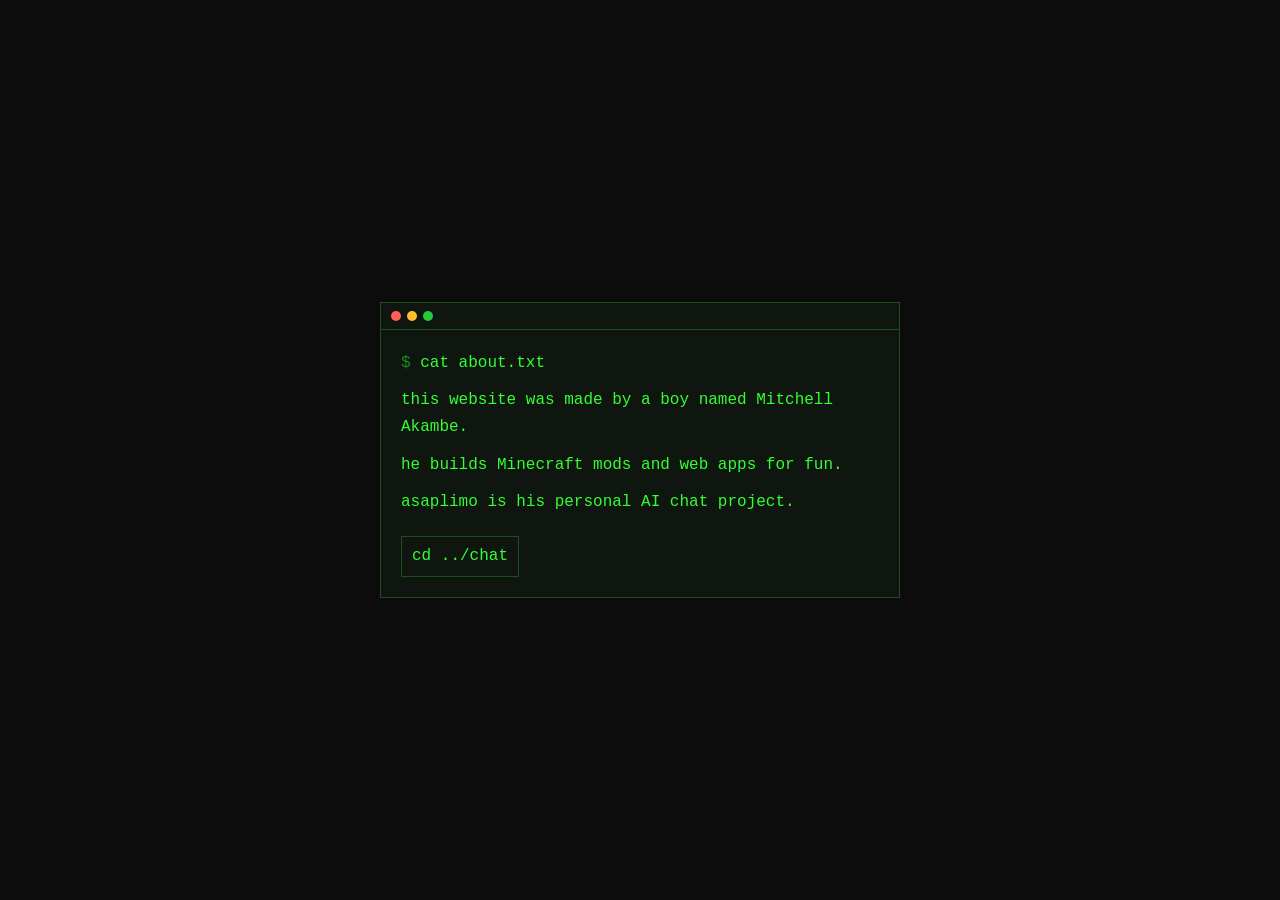
==== about.html @ 443e89f3 "Update and rename gui.html to about.html" ====
<!DOCTYPE html>
<html lang="en">
<head>
<meta charset="UTF-8">
<meta name="viewport" content="width=device-width, initial-scale=1.0">
<title>about — asaplimo</title>
<style>
:root{--bg:#0c0c0c;--fg:#33ff33;--dim:#1c8c1c;--border:#1f4d1f;--panel:#0f150f;}
*{box-sizing:border-box;margin:0;padding:0;}
body{background:var(--bg);color:var(--fg);font-family:"Courier New",monospace;min-height:100vh;display:flex;align-items:center;justify-content:center;padding:16px;}
.box{width:100%;max-width:520px;border:1px solid var(--border);background:var(--panel);}
.bar{display:flex;gap:6px;padding:8px 10px;border-bottom:1px solid var(--border);}
.dot{width:10px;height:10px;border-radius:50%;}
.dot.r{background:#ff5f56;}.dot.y{background:#ffbd2e;}.dot.g{background:#27c93f;}
.term{padding:20px;line-height:1.7;}
.line{margin-bottom:10px;}
.prompt::before{content:"$ ";color:var(--dim);}
a{color:var(--fg);}
.back{display:inline-block;margin-top:10px;border:1px solid var(--border);padding:6px 10px;text-decoration:none;}
.back:hover{background:#122612;}
</style>
</head>
<body>
<div class="box">
  <div class="bar"><div class="dot r"></div><div class="dot y"></div><div class="dot g"></div></div>
  <div class="term">
    <div class="line prompt">cat about.txt</div>
    <div class="line">this website was made by a boy named Mitchell Akambe.</div>
    <div class="line">he builds Minecraft mods and web apps for fun.</div>
    <div class="line">asaplimo is his personal AI chat project.</div>
    <a class="back" href="chat.html">cd ../chat</a>
  </div>
</div>
</body>
</html>
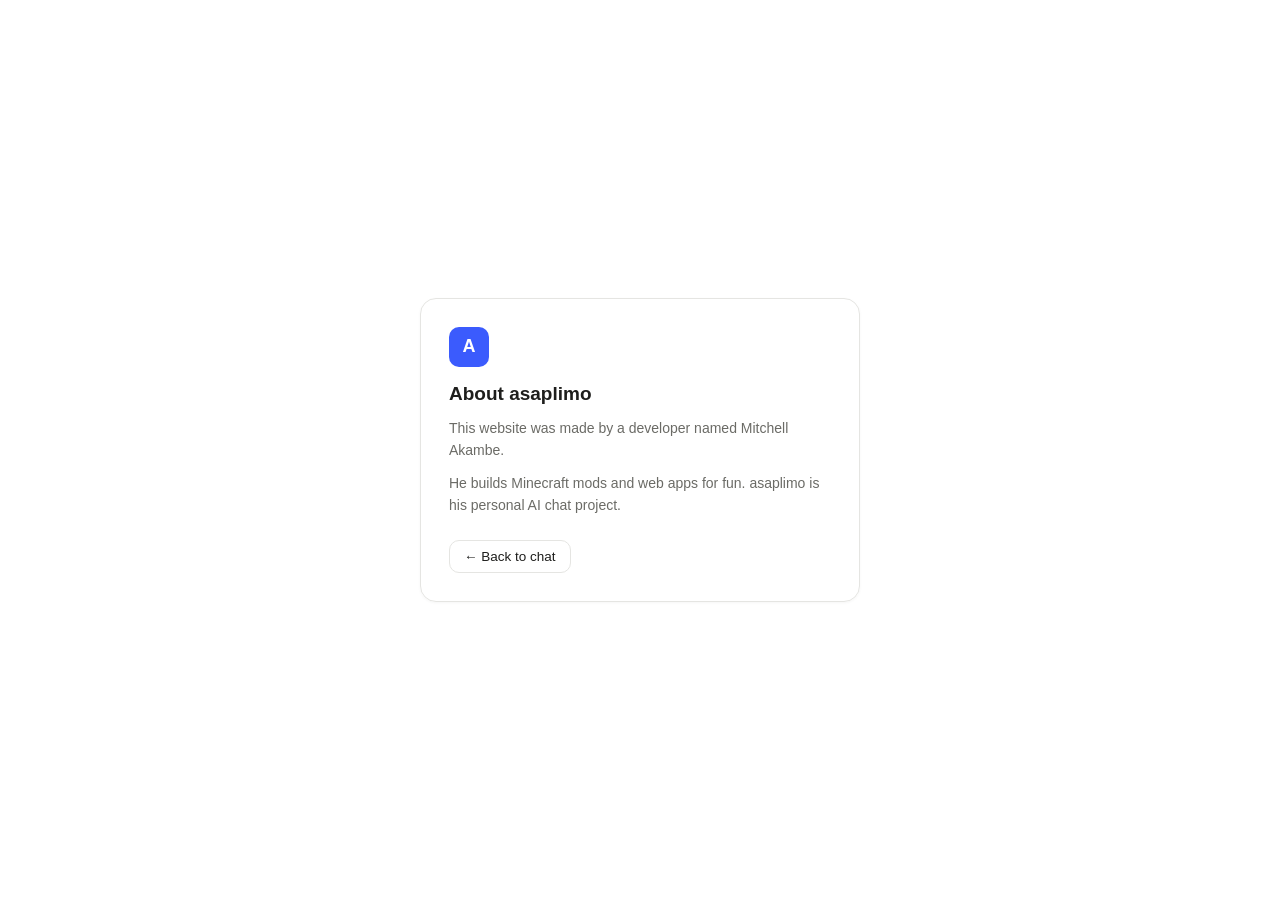
==== commit 7637f689: "Update about.html" ====
--- a/about.html
+++ b/about.html
@@ -3,33 +3,27 @@
 <head>
 <meta charset="UTF-8">
 <meta name="viewport" content="width=device-width, initial-scale=1.0">
-<title>about — asaplimo</title>
+<title>About — asaplimo</title>
+<link rel="icon" type="image/png" href="icons/logo.png">
 <style>
-:root{--bg:#0c0c0c;--fg:#33ff33;--dim:#1c8c1c;--border:#1f4d1f;--panel:#0f150f;}
+:root{--bg:#ffffff;--text:#1e1e1c;--text-dim:#6b6b66;--border:#e5e5e2;--accent:#3b5bfd;}
 *{box-sizing:border-box;margin:0;padding:0;}
-body{background:var(--bg);color:var(--fg);font-family:"Courier New",monospace;min-height:100vh;display:flex;align-items:center;justify-content:center;padding:16px;}
-.box{width:100%;max-width:520px;border:1px solid var(--border);background:var(--panel);}
-.bar{display:flex;gap:6px;padding:8px 10px;border-bottom:1px solid var(--border);}
-.dot{width:10px;height:10px;border-radius:50%;}
-.dot.r{background:#ff5f56;}.dot.y{background:#ffbd2e;}.dot.g{background:#27c93f;}
-.term{padding:20px;line-height:1.7;}
-.line{margin-bottom:10px;}
-.prompt::before{content:"$ ";color:var(--dim);}
-a{color:var(--fg);}
-.back{display:inline-block;margin-top:10px;border:1px solid var(--border);padding:6px 10px;text-decoration:none;}
-.back:hover{background:#122612;}
+body{background:var(--bg);color:var(--text);font-family:-apple-system,BlinkMacSystemFont,"Segoe UI",Helvetica,Arial,sans-serif;min-height:100vh;display:flex;align-items:center;justify-content:center;padding:24px;-webkit-font-smoothing:antialiased;}
+.card{width:100%;max-width:440px;border:1px solid var(--border);border-radius:16px;padding:28px;box-shadow:0 1px 3px rgba(0,0,0,.04);}
+.mark{width:40px;height:40px;border-radius:10px;background:var(--accent);display:flex;align-items:center;justify-content:center;color:#fff;font-weight:700;font-size:18px;margin-bottom:16px;}
+h1{font-size:19px;font-weight:600;margin-bottom:12px;}
+p{color:var(--text-dim);font-size:14px;line-height:1.6;margin-bottom:10px;}
+.back{display:inline-flex;align-items:center;gap:6px;margin-top:14px;border:1px solid var(--border);border-radius:10px;padding:8px 14px;text-decoration:none;color:var(--text);font-size:13.5px;font-weight:500;}
+.back:hover{background:#f7f7f5;}
 </style>
 </head>
 <body>
-<div class="box">
-  <div class="bar"><div class="dot r"></div><div class="dot y"></div><div class="dot g"></div></div>
-  <div class="term">
-    <div class="line prompt">cat about.txt</div>
-    <div class="line">this website was made by a boy named Mitchell Akambe.</div>
-    <div class="line">he builds Minecraft mods and web apps for fun.</div>
-    <div class="line">asaplimo is his personal AI chat project.</div>
-    <a class="back" href="chat.html">cd ../chat</a>
-  </div>
+<div class="card">
+  <div class="mark">A</div>
+  <h1>About asaplimo</h1>
+  <p>This website was made by a developer named Mitchell Akambe.</p>
+  <p>He builds Minecraft mods and web apps for fun. asaplimo is his personal AI chat project.</p>
+  <a class="back" href="chat.html">&larr; Back to chat</a>
 </div>
 </body>
 </html>
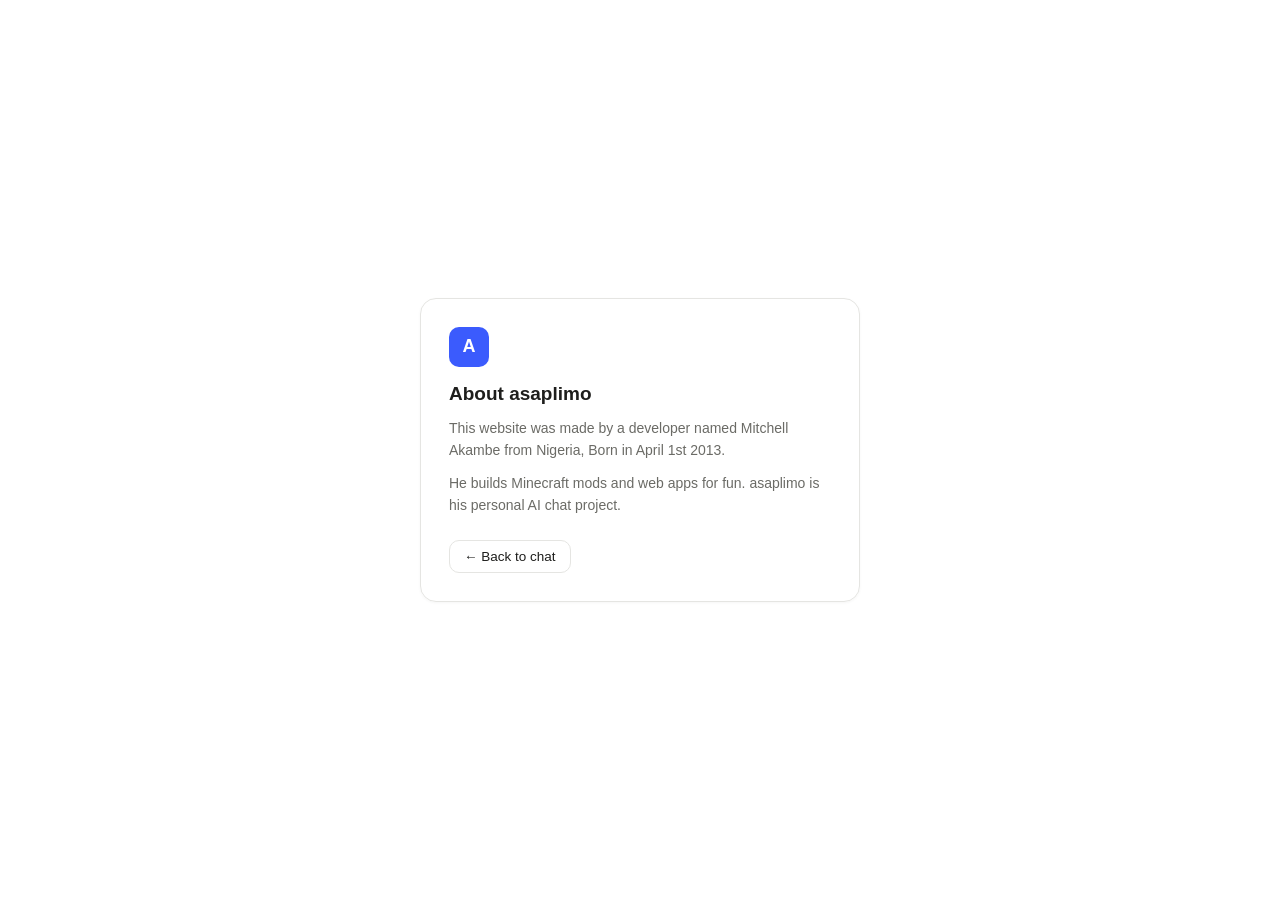
==== commit 170943c6: "Rename about to about.html" ====
--- a/about.html
+++ b/about.html
@@ -21,7 +21,7 @@
 <div class="card">
   <div class="mark">A</div>
   <h1>About asaplimo</h1>
-  <p>This website was made by a developer named Mitchell Akambe.</p>
+  <p>This website was made by a developer named Mitchell Akambe from Nigeria, Born in April 1st 2013.</p>
   <p>He builds Minecraft mods and web apps for fun. asaplimo is his personal AI chat project.</p>
   <a class="back" href="chat.html">&larr; Back to chat</a>
 </div>
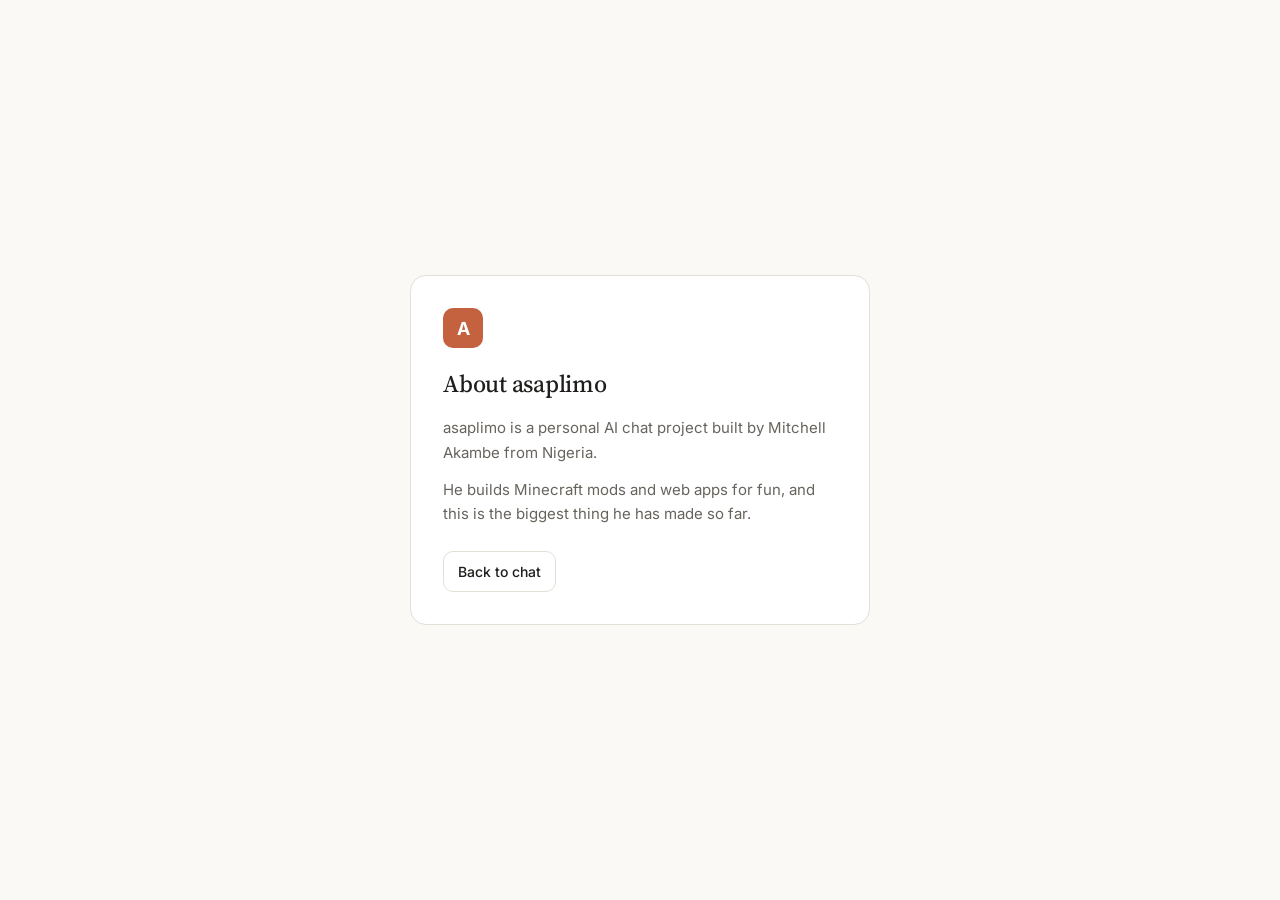
==== commit d707c071: "Revise About page content and styles" ====
--- a/about.html
+++ b/about.html
@@ -5,25 +5,26 @@
 <meta name="viewport" content="width=device-width, initial-scale=1.0">
 <title>About — asaplimo</title>
 <link rel="icon" type="image/png" href="icons/logo.png">
+<link rel="stylesheet" href="theme.css">
 <style>
-:root{--bg:#ffffff;--text:#1e1e1c;--text-dim:#6b6b66;--border:#e5e5e2;--accent:#3b5bfd;}
 *{box-sizing:border-box;margin:0;padding:0;}
-body{background:var(--bg);color:var(--text);font-family:-apple-system,BlinkMacSystemFont,"Segoe UI",Helvetica,Arial,sans-serif;min-height:100vh;display:flex;align-items:center;justify-content:center;padding:24px;-webkit-font-smoothing:antialiased;}
-.card{width:100%;max-width:440px;border:1px solid var(--border);border-radius:16px;padding:28px;box-shadow:0 1px 3px rgba(0,0,0,.04);}
-.mark{width:40px;height:40px;border-radius:10px;background:var(--accent);display:flex;align-items:center;justify-content:center;color:#fff;font-weight:700;font-size:18px;margin-bottom:16px;}
-h1{font-size:19px;font-weight:600;margin-bottom:12px;}
-p{color:var(--text-dim);font-size:14px;line-height:1.6;margin-bottom:10px;}
-.back{display:inline-flex;align-items:center;gap:6px;margin-top:14px;border:1px solid var(--border);border-radius:10px;padding:8px 14px;text-decoration:none;color:var(--text);font-size:13.5px;font-weight:500;}
-.back:hover{background:#f7f7f5;}
+body{min-height:100vh;display:flex;align-items:center;justify-content:center;padding:24px;-webkit-font-smoothing:antialiased;}
+.card{width:100%;max-width:460px;}
+.mark{width:40px;height:40px;display:flex;align-items:center;justify-content:center;color:#fff;font-weight:700;font-size:18px;margin-bottom:18px;}
+h1{font-size:24px;margin-bottom:14px;}
+p{color:var(--text-dim);font-size:15px;line-height:1.65;margin-bottom:12px;}
+.back{display:inline-block;margin-top:12px;border:1px solid var(--border);border-radius:10px;padding:9px 14px;text-decoration:none;color:var(--text);font-size:14px;font-weight:500;}
+.back:hover{background:var(--sidebar-hover);}
 </style>
 </head>
 <body>
 <div class="card">
   <div class="mark">A</div>
   <h1>About asaplimo</h1>
-  <p>This website was made by a developer named Mitchell Akambe from Nigeria, Born in April 1st 2013.</p>
-  <p>He builds Minecraft mods and web apps for fun. asaplimo is his personal AI chat project.</p>
-  <a class="back" href="chat.html">&larr; Back to chat</a>
+  <p>asaplimo is a personal AI chat project built by Mitchell Akambe from Nigeria.</p>
+  <p>He builds Minecraft mods and web apps for fun, and this is the biggest thing he has made so far.</p>
+  <a class="back" href="chat.html">Back to chat</a>
 </div>
+<script src="theme.js"></script>
 </body>
 </html>
--- a/theme.css
+++ b/theme.css
@@ -0,0 +1,77 @@
+@import url("https://fonts.googleapis.com/css2?family=Inter:wght@400;500;600&family=Source+Serif+4:opsz,wght@8..60,400;8..60,500&display=swap");
+
+:root{
+  --bg:#faf9f5;--panel-bg:#ffffff;--sidebar:#f3f1ea;--sidebar-hover:#ebe8df;--border:#e2dfd6;
+  --code-bg:#efede5;--pre-bg:#f3f1ea;
+  --text:#1f1e1d;--text-dim:#66645d;--text-faint:#99968d;
+  --accent:#c4623f;--accent-hover:#ad5535;
+  --ink:#1f1e1d;--ink-text:#faf9f5;--ink-hover:#3a3935;
+  --danger:#bf3b2e;--good:#2f7d5b;
+  --shadow:none;--shadow-lg:0 12px 40px rgba(0,0,0,.14);
+}
+:root[data-theme="dark"]{
+  --bg:#262624;--panel-bg:#30302e;--sidebar:#1f1e1d;--sidebar-hover:#2c2b29;--border:#3e3d3a;
+  --code-bg:#1f1e1d;--pre-bg:#1a1918;
+  --text:#f3f1ea;--text-dim:#b3b0a7;--text-faint:#7e7b73;
+  --accent:#d9805f;--accent-hover:#e49374;
+  --ink:#f3f1ea;--ink-text:#1f1e1d;--ink-hover:#dcd9d0;
+  --danger:#ee6d5e;--good:#5fbf94;
+  --shadow-lg:0 12px 40px rgba(0,0,0,.5);
+}
+
+html{font-family:"Inter",-apple-system,BlinkMacSystemFont,"Segoe UI",Helvetica,Arial,sans-serif;}
+body,button,input,textarea{font-family:inherit;}
+body{background:var(--bg);color:var(--text);line-height:1.5;}
+h1,h3,.hero h1{font-family:"Source Serif 4",Georgia,"Times New Roman",serif;font-weight:500;letter-spacing:-.01em;}
+::selection{background:var(--accent);color:#fff;}
+:focus-visible{outline:2px solid var(--accent);outline-offset:2px;}
+
+.mark,.mark-lg,.avatar{background:var(--accent) !important;border-radius:10px;box-shadow:none;}
+.avatar{border-radius:50%;}
+
+.btn,.btn-row,.pill-btn.secondary,#model-btn,#theme-btn{
+  background:var(--panel-bg);border:1px solid var(--border);border-radius:10px;color:var(--text);
+}
+.btn:hover,.btn-row:hover,.pill-btn.secondary:hover,#model-btn:hover,#theme-btn:hover{background:var(--sidebar-hover);}
+
+.btn.primary,.pill-btn.primary,#plan-pill button,#send-btn{
+  background:var(--ink);color:var(--ink-text);border:1px solid var(--ink);font-weight:500;box-shadow:none;
+}
+.btn.primary:hover,.pill-btn.primary:hover,#plan-pill button:hover,#send-btn:hover:not(:disabled){
+  background:var(--ink-hover);border-color:var(--ink-hover);
+}
+
+#sidebar{background:var(--sidebar);border-right:1px solid var(--border);}
+#header{background:var(--bg);border-bottom:1px solid var(--border);}
+#main{background:var(--bg);}
+.recent{border-radius:8px;}
+.recent.active{background:var(--sidebar-hover);color:var(--text);}
+#model-panel{background:var(--panel-bg);border:1px solid var(--border);border-radius:12px;box-shadow:var(--shadow-lg);}
+#plan-pill{background:var(--panel-bg);border:1px solid var(--border);border-radius:12px;}
+
+.bubble.user{background:var(--sidebar-hover);color:var(--text);border-radius:16px;padding:10px 14px;}
+.bubble.assistant{line-height:1.7;}
+.bubble pre{background:var(--pre-bg);border:1px solid var(--border);border-radius:10px;}
+.bubble code{background:var(--code-bg);}
+.typing span{background:var(--text-faint);}
+
+#input-area{background:var(--bg);}
+#input-form{background:var(--panel-bg);border:1px solid var(--border);border-radius:20px;box-shadow:0 2px 10px rgba(0,0,0,.05);}
+#input-form:focus-within{border-color:var(--text-faint);}
+
+input[type="email"],.modal input,#code-input{background:var(--panel-bg);border:1px solid var(--border);border-radius:10px;color:var(--text);}
+input[type="email"]:focus,.modal input:focus,#code-input:focus{border-color:var(--text-faint);outline:none;}
+
+.overlay{background:rgba(0,0,0,.4);}
+.modal{background:var(--panel-bg);border:1px solid var(--border);border-radius:16px;box-shadow:var(--shadow-lg);}
+
+.card{background:var(--panel-bg);border:1px solid var(--border);border-radius:16px;padding:32px;box-shadow:none;}
+.sub,.hero p{color:var(--text-dim);}
+.foot{color:var(--text-faint);}
+
+.plan{background:var(--panel-bg);border:1px solid var(--border);border-radius:14px;}
+.plan.highlight{border-color:var(--ink);box-shadow:none;}
+.plan-badge{background:var(--ink);color:var(--ink-text);}
+.feat.yes svg{color:var(--good);}
+
+@media (prefers-reduced-motion:reduce){*{transition:none !important;animation:none !important;}}
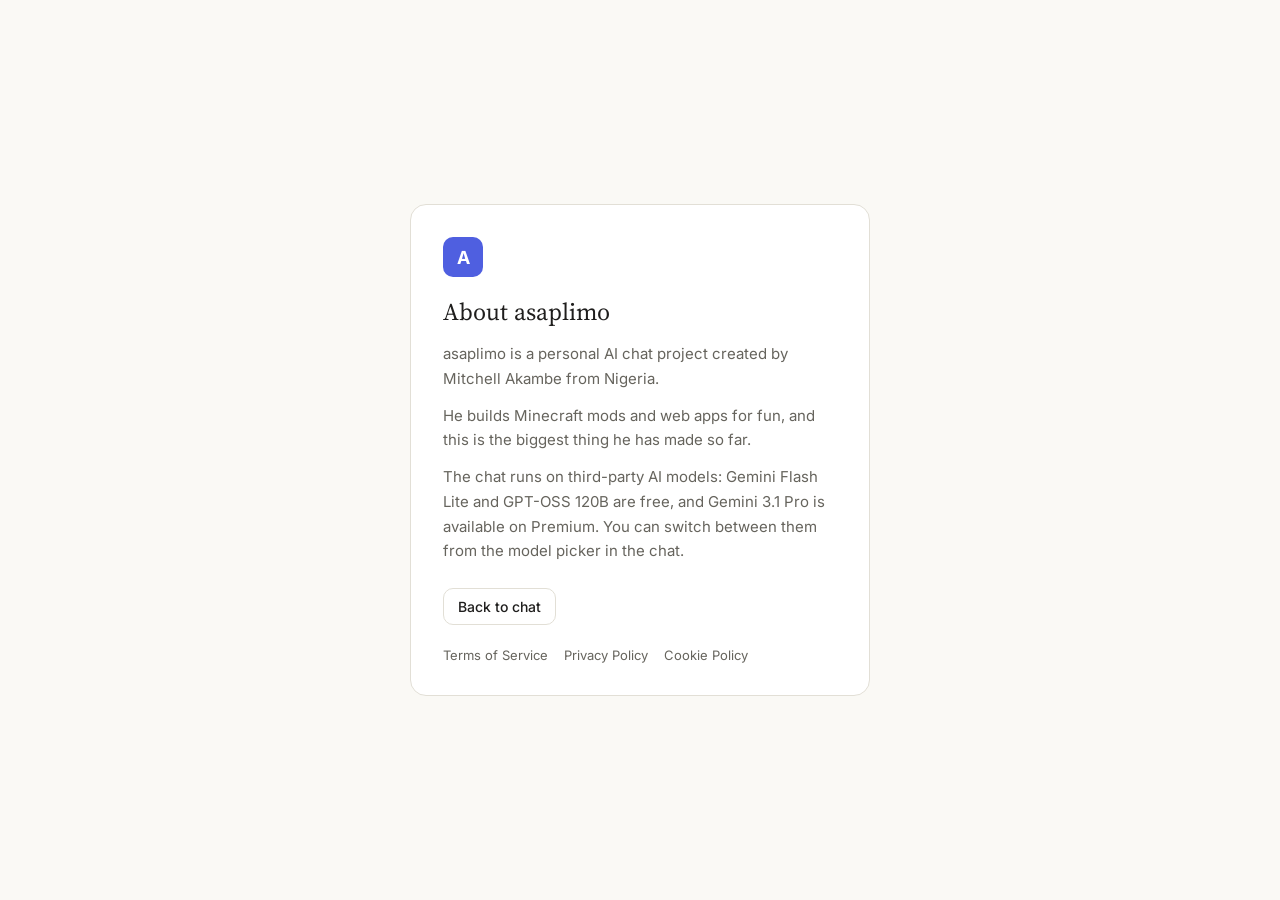
==== commit af95a1cf: "Revise about page content and add legal links Updated project description and added legal links." ====
--- a/about.html
+++ b/about.html
@@ -15,15 +15,24 @@
 p{color:var(--text-dim);font-size:15px;line-height:1.65;margin-bottom:12px;}
 .back{display:inline-block;margin-top:12px;border:1px solid var(--border);border-radius:10px;padding:9px 14px;text-decoration:none;color:var(--text);font-size:14px;font-weight:500;}
 .back:hover{background:var(--sidebar-hover);}
+.legal{margin-top:22px;display:flex;flex-wrap:wrap;gap:6px 16px;font-size:13px;}
+.legal a{color:var(--text-dim);text-decoration:none;}
+.legal a:hover{color:var(--text);text-decoration:underline;}
 </style>
 </head>
 <body>
 <div class="card">
   <div class="mark">A</div>
   <h1>About asaplimo</h1>
-  <p>asaplimo is a personal AI chat project built by Mitchell Akambe from Nigeria.</p>
+  <p>asaplimo is a personal AI chat project created by Mitchell Akambe from Nigeria.</p>
   <p>He builds Minecraft mods and web apps for fun, and this is the biggest thing he has made so far.</p>
+  <p>The chat runs on third-party AI models: Gemini Flash Lite and GPT-OSS 120B are free, and Gemini 3.1 Pro is available on Premium. You can switch between them from the model picker in the chat.</p>
   <a class="back" href="chat.html">Back to chat</a>
+  <div class="legal">
+    <a href="terms.html">Terms of Service</a>
+    <a href="privacy.html">Privacy Policy</a>
+    <a href="cookies.html">Cookie Policy</a>
+  </div>
 </div>
 <script src="theme.js"></script>
 </body>
--- a/theme.css
+++ b/theme.css
@@ -1,77 +1,17 @@
 @import url("https://fonts.googleapis.com/css2?family=Inter:wght@400;500;600&family=Source+Serif+4:opsz,wght@8..60,400;8..60,500&display=swap");
-
-:root{
-  --bg:#faf9f5;--panel-bg:#ffffff;--sidebar:#f3f1ea;--sidebar-hover:#ebe8df;--border:#e2dfd6;
-  --code-bg:#efede5;--pre-bg:#f3f1ea;
-  --text:#1f1e1d;--text-dim:#66645d;--text-faint:#99968d;
-  --accent:#c4623f;--accent-hover:#ad5535;
-  --ink:#1f1e1d;--ink-text:#faf9f5;--ink-hover:#3a3935;
-  --danger:#bf3b2e;--good:#2f7d5b;
-  --shadow:none;--shadow-lg:0 12px 40px rgba(0,0,0,.14);
-}
-:root[data-theme="dark"]{
-  --bg:#262624;--panel-bg:#30302e;--sidebar:#1f1e1d;--sidebar-hover:#2c2b29;--border:#3e3d3a;
-  --code-bg:#1f1e1d;--pre-bg:#1a1918;
-  --text:#f3f1ea;--text-dim:#b3b0a7;--text-faint:#7e7b73;
-  --accent:#d9805f;--accent-hover:#e49374;
-  --ink:#f3f1ea;--ink-text:#1f1e1d;--ink-hover:#dcd9d0;
-  --danger:#ee6d5e;--good:#5fbf94;
-  --shadow-lg:0 12px 40px rgba(0,0,0,.5);
-}
-
-html{font-family:"Inter",-apple-system,BlinkMacSystemFont,"Segoe UI",Helvetica,Arial,sans-serif;}
-body,button,input,textarea{font-family:inherit;}
-body{background:var(--bg);color:var(--text);line-height:1.5;}
-h1,h3,.hero h1{font-family:"Source Serif 4",Georgia,"Times New Roman",serif;font-weight:500;letter-spacing:-.01em;}
-::selection{background:var(--accent);color:#fff;}
-:focus-visible{outline:2px solid var(--accent);outline-offset:2px;}
-
-.mark,.mark-lg,.avatar{background:var(--accent) !important;border-radius:10px;box-shadow:none;}
-.avatar{border-radius:50%;}
-
-.btn,.btn-row,.pill-btn.secondary,#model-btn,#theme-btn{
-  background:var(--panel-bg);border:1px solid var(--border);border-radius:10px;color:var(--text);
-}
-.btn:hover,.btn-row:hover,.pill-btn.secondary:hover,#model-btn:hover,#theme-btn:hover{background:var(--sidebar-hover);}
-
-.btn.primary,.pill-btn.primary,#plan-pill button,#send-btn{
-  background:var(--ink);color:var(--ink-text);border:1px solid var(--ink);font-weight:500;box-shadow:none;
-}
-.btn.primary:hover,.pill-btn.primary:hover,#plan-pill button:hover,#send-btn:hover:not(:disabled){
-  background:var(--ink-hover);border-color:var(--ink-hover);
-}
-
-#sidebar{background:var(--sidebar);border-right:1px solid var(--border);}
-#header{background:var(--bg);border-bottom:1px solid var(--border);}
-#main{background:var(--bg);}
-.recent{border-radius:8px;}
-.recent.active{background:var(--sidebar-hover);color:var(--text);}
-#model-panel{background:var(--panel-bg);border:1px solid var(--border);border-radius:12px;box-shadow:var(--shadow-lg);}
-#plan-pill{background:var(--panel-bg);border:1px solid var(--border);border-radius:12px;}
-
-.bubble.user{background:var(--sidebar-hover);color:var(--text);border-radius:16px;padding:10px 14px;}
-.bubble.assistant{line-height:1.7;}
-.bubble pre{background:var(--pre-bg);border:1px solid var(--border);border-radius:10px;}
-.bubble code{background:var(--code-bg);}
-.typing span{background:var(--text-faint);}
-
-#input-area{background:var(--bg);}
-#input-form{background:var(--panel-bg);border:1px solid var(--border);border-radius:20px;box-shadow:0 2px 10px rgba(0,0,0,.05);}
-#input-form:focus-within{border-color:var(--text-faint);}
-
-input[type="email"],.modal input,#code-input{background:var(--panel-bg);border:1px solid var(--border);border-radius:10px;color:var(--text);}
-input[type="email"]:focus,.modal input:focus,#code-input:focus{border-color:var(--text-faint);outline:none;}
-
-.overlay{background:rgba(0,0,0,.4);}
-.modal{background:var(--panel-bg);border:1px solid var(--border);border-radius:16px;box-shadow:var(--shadow-lg);}
-
-.card{background:var(--panel-bg);border:1px solid var(--border);border-radius:16px;padding:32px;box-shadow:none;}
-.sub,.hero p{color:var(--text-dim);}
-.foot{color:var(--text-faint);}
-
-.plan{background:var(--panel-bg);border:1px solid var(--border);border-radius:14px;}
-.plan.highlight{border-color:var(--ink);box-shadow:none;}
+:root{--bg:#faf9f5;--panel-bg:#fff;--sidebar-hover:#ebe8df;--border:#e2dfd6;--text:#1f1e1d;--text-dim:#66645d;--text-faint:#99968d;--accent:#4f5fe0;--ink:#1f1e1d;--ink-text:#faf9f5;--ink-hover:#3a3935;--danger:#bf3b2e;--good:#2f7d5b;}
+:root[data-theme="dark"]{--bg:#1f1f1e;--panel-bg:#2a2a28;--sidebar-hover:#313130;--border:#3a3a38;--text:#ececea;--text-dim:#a8a69e;--text-faint:#77756e;--accent:#7b88ff;--ink:#ececea;--ink-text:#1f1e1d;--ink-hover:#d6d4cc;--danger:#ee6d5e;--good:#5fbf94;}
+html{font-family:Inter,-apple-system,"Segoe UI",sans-serif;}
+body{background:var(--bg);color:var(--text);}
+h1,h3{font-family:"Source Serif 4",Georgia,serif;font-weight:400;}
+.mark{background:var(--accent) !important;border-radius:10px;}
+.btn{background:var(--panel-bg);border:1px solid var(--border);border-radius:12px;color:var(--text);}
+.btn:hover,#theme-btn:hover{background:var(--sidebar-hover);}
+.btn.primary{background:var(--ink);border-color:var(--ink);color:var(--ink-text);}
+.btn.primary:hover{background:var(--ink-hover);border-color:var(--ink-hover);}
+.card,.plan,.modal{background:var(--panel-bg);border:1px solid var(--border);border-radius:16px;}
+.card{padding:32px;}
+.plan.highlight{border-color:var(--ink);}
 .plan-badge{background:var(--ink);color:var(--ink-text);}
 .feat.yes svg{color:var(--good);}
-
-@media (prefers-reduced-motion:reduce){*{transition:none !important;animation:none !important;}}
+input{background:var(--panel-bg);border:1px solid var(--border);border-radius:12px;color:var(--text);}
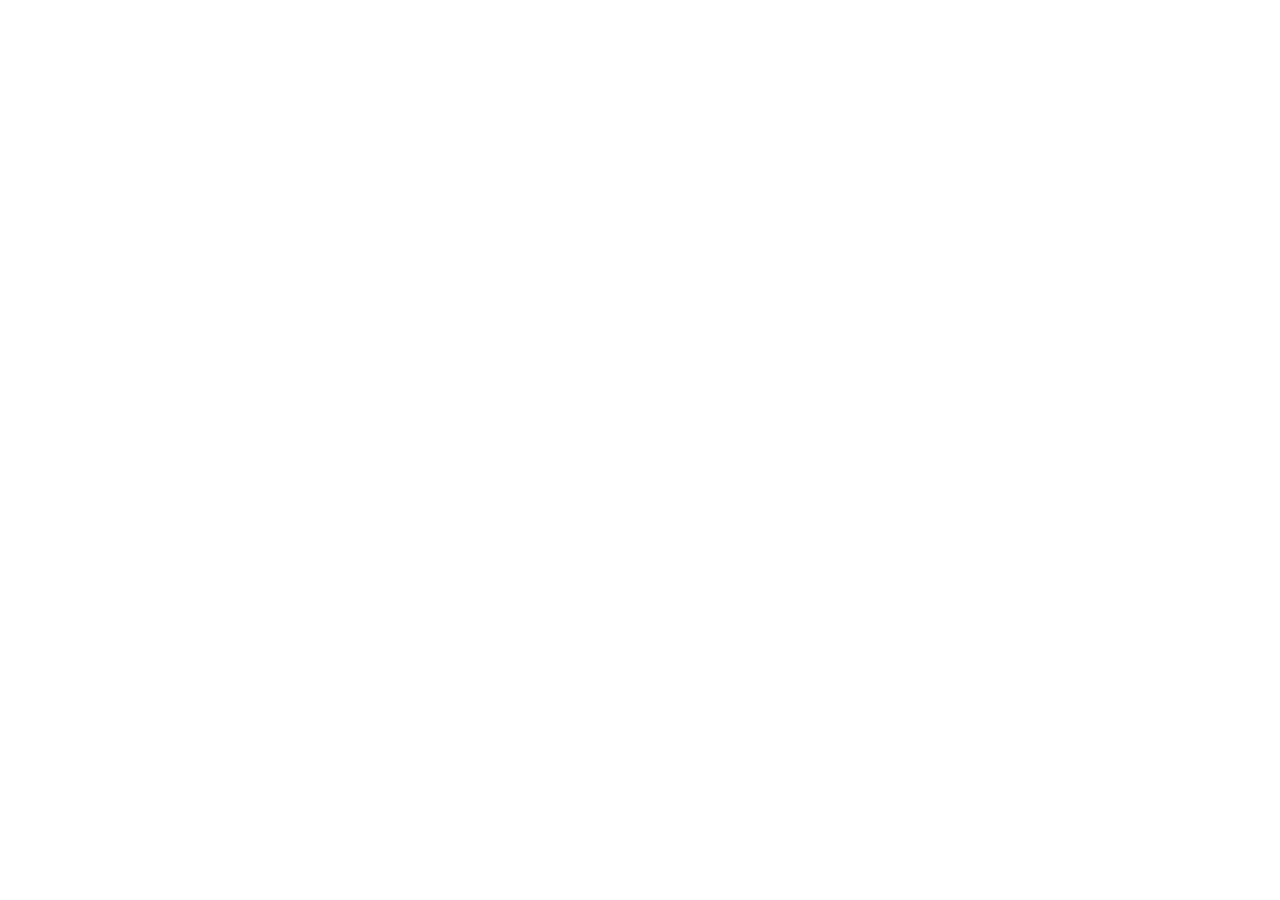
==== commit 8b477924: "Update about.html" ====
--- a/about.html
+++ b/about.html
@@ -3,6 +3,8 @@
 <head>
 <meta charset="UTF-8">
 <meta name="viewport" content="width=device-width, initial-scale=1.0">
+<meta http-equiv="Content-Security-Policy" content="upgrade-insecure-requests">
+<script>if(location.protocol==="http:"&&!/^(localhost|127\.0\.0\.1)$/.test(location.hostname))location.replace("https://"+location.host+location.pathname+location.search+location.hash);if(/\.html$/.test(location.pathname))history.replaceState(null,"",location.pathname.replace(/index\.html$/,"").replace(/\.html$/,"")+location.search+location.hash);</script>
 <title>About — asaplimo</title>
 <link rel="icon" type="image/png" href="icons/logo.png">
 <link rel="stylesheet" href="theme.css">
@@ -25,13 +27,12 @@
   <div class="mark">A</div>
   <h1>About asaplimo</h1>
   <p>asaplimo is a personal AI chat project created by Mitchell Akambe from Nigeria.</p>
-  <p>He builds Minecraft mods and web apps for fun, and this is the biggest thing he has made so far.</p>
   <p>The chat runs on third-party AI models: Gemini Flash Lite and GPT-OSS 120B are free, and Gemini 3.1 Pro is available on Premium. You can switch between them from the model picker in the chat.</p>
-  <a class="back" href="chat.html">Back to chat</a>
+  <a class="back" href="chat">Back to chat</a>
   <div class="legal">
-    <a href="terms.html">Terms of Service</a>
-    <a href="privacy.html">Privacy Policy</a>
-    <a href="cookies.html">Cookie Policy</a>
+    <a href="terms">Terms of Service</a>
+    <a href="privacy">Privacy Policy</a>
+    <a href="cookies">Cookie Policy</a>
   </div>
 </div>
 <script src="theme.js"></script>
